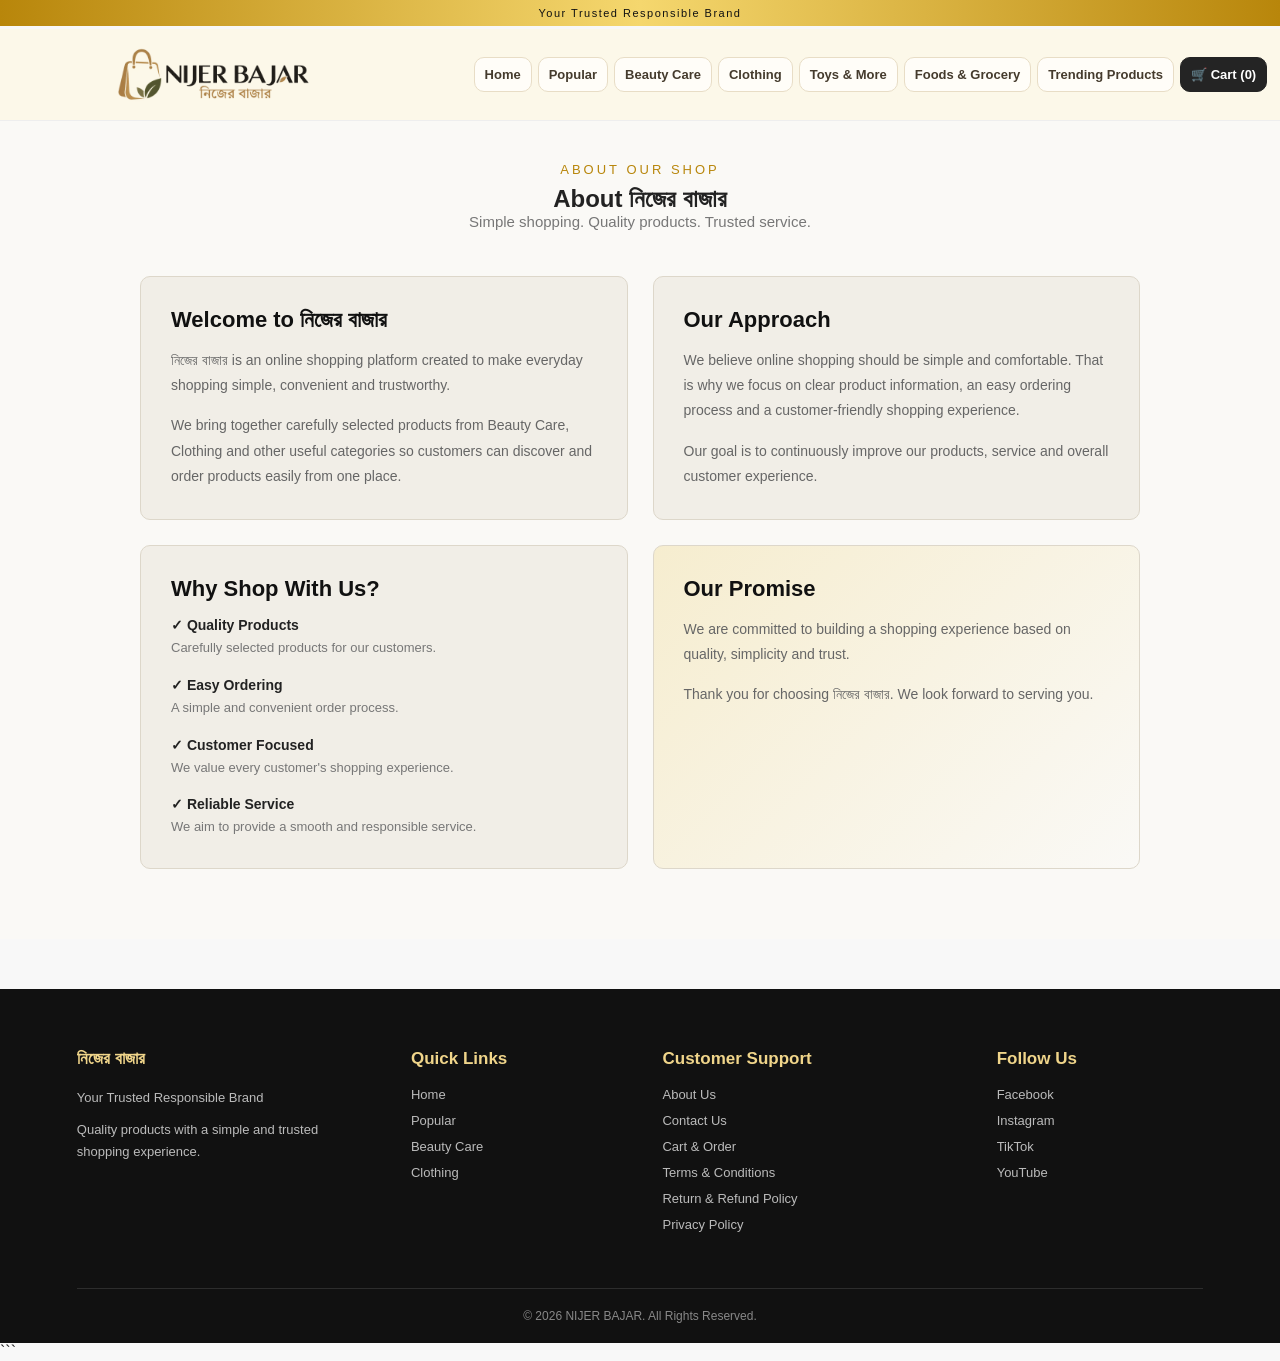
==== about.html @ 58753ac5 "add nijer bajar website files" ====
<!DOCTYPE html>
<html lang="bn">

<head>
    <meta charset="UTF-8">
    <meta name="viewport" content="width=device-width, initial-scale=1.0">

    <title>About Us | নিজের বাজার</title>

    <link rel="stylesheet" href="style.css">
</head>

<body>

    <!-- TOP TAGLINE -->

    <div class="top-tagline">
        Your Trusted Responsible Brand
    </div>


    <!-- HEADER -->

    <header class="header">

         
<a href="index.html" class="logo">
    <img src="images/logo.png" alt="Nijer Bajar Logo">
</a>

       
<nav class="nav">

    <a href="index.html">Home</a>

    <a href="popular.html">Popular</a>

    <a href="beauty.html">Beauty Care</a>

    <a href="clothing.html">Clothing</a>

    <a href="toys.html">Toys & More</a>

    <a href="foods.html">Foods & Grocery</a>

    <a href="affiliate.html">Trending Products</a>

    <a href="cart.html" class="cart">
        🛒 Cart (0)
    </a>

</nav>


    </header>


    <!-- ABOUT PAGE -->

    <section class="about-page">

        <div class="section-title">

            <p>ABOUT OUR SHOP</p>

            <h1>About নিজের বাজার</h1>

            <span>
                Simple shopping. Quality products. Trusted service.
            </span>

        </div>


        <div class="about-container">


            <!-- ABOUT INTRO -->

            <div class="about-card">

                <h2>Welcome to নিজের বাজার</h2>

                <p>
                    নিজের বাজার is an online shopping platform created
                    to make everyday shopping simple, convenient and
                    trustworthy.
                </p>

                <p>
                    We bring together carefully selected products from
                    Beauty Care, Clothing and other useful categories
                    so customers can discover and order products
                    easily from one place.
                </p>

            </div>


            <!-- OUR APPROACH -->

            <div class="about-card">

                <h2>Our Approach</h2>

                <p>
                    We believe online shopping should be simple and
                    comfortable. That is why we focus on clear product
                    information, an easy ordering process and a
                    customer-friendly shopping experience.
                </p>

                <p>
                    Our goal is to continuously improve our products,
                    service and overall customer experience.
                </p>

            </div>


            <!-- WHY SHOP WITH US -->

            <div class="about-card">

                <h2>Why Shop With Us?</h2>

                <div class="about-points">

                    <div>
                        <strong>✓ Quality Products</strong>
                        <span>
                            Carefully selected products for our customers.
                        </span>
                    </div>

                    <div>
                        <strong>✓ Easy Ordering</strong>
                        <span>
                            A simple and convenient order process.
                        </span>
                    </div>

                    <div>
                        <strong>✓ Customer Focused</strong>
                        <span>
                            We value every customer's shopping experience.
                        </span>
                    </div>

                    <div>
                        <strong>✓ Reliable Service</strong>
                        <span>
                            We aim to provide a smooth and responsible service.
                        </span>
                    </div>

                </div>

            </div>


            <!-- OUR PROMISE -->

            <div class="about-card about-highlight">

                <h2>Our Promise</h2>

                <p>
                    We are committed to building a shopping experience
                    based on quality, simplicity and trust.
                </p>

                <p>
                    Thank you for choosing নিজের বাজার.
                    We look forward to serving you.
                </p>

            </div>


        </div>

    </section>


    <!-- FOOTER -->

    <footer class="footer">

        <div class="footer-container">


            <!-- BRAND -->

            <div class="footer-column">

                <h3>নিজের বাজার</h3>

                <p>
                    Your Trusted Responsible Brand
                </p>

                <p>
                    Quality products with a simple and
                    trusted shopping experience.
                </p>

            </div>


            <!-- QUICK LINKS -->

            <div class="footer-column">

                <h3>Quick Links</h3>

                <a href="index.html">
                    Home
                </a>

                <a href="popular.html">
                    Popular
                </a>

                <a href="beauty.html">
                    Beauty Care
                </a>

                <a href="clothing.html">
                    Clothing
                </a>

            </div>


            <!-- CUSTOMER SUPPORT -->

            <div class="footer-column">

                <h3>Customer Support</h3>

                <a href="about.html">
                    About Us
                </a>

                <a href="contact.html">
                    Contact Us
                </a>

                <a href="cart.html">
                    Cart & Order
                </a>

                <a href="terms.html">
                    Terms & Conditions
                </a>

                <a href="return-refund.html">
                    Return & Refund Policy
                </a>

                <a href="privacy.html">
    Privacy Policy
</a>

            </div>


            <!-- FOLLOW US -->

            <div class="footer-column">

                <h3>Follow Us</h3>

                <a href="#" target="_blank">
                    Facebook
                </a>

                <a href="#" target="_blank">
                    Instagram
                </a>

                <a href="#" target="_blank">
                    TikTok
                </a>

                <a href="#" target="_blank">
                    YouTube
                </a>

            </div>


        </div>


        <!-- FOOTER BOTTOM -->

        <div class="footer-bottom">

            <p>
                © 2026 NIJER BAJAR. All Rights Reserved.
            </p>

        </div>

    </footer>


    <!-- ABOUT PAGE CSS -->

    <style>

        .about-page {
            padding: 70px 6%;
            background: #faf9f6;
            min-height: 70vh;
        }

        .about-container {
            max-width: 1000px;
            margin: 0 auto;

            display: grid;
            grid-template-columns: repeat(2, 1fr);
            gap: 25px;
        }

        .about-card {
            background: #f1eee7;
            border: 1px solid #ddd7ca;
            border-radius: 10px;
            padding: 30px;
        }

        .about-card h2 {
            margin: 0 0 15px;
            color: #111111;
            font-size: 22px;
        }

        .about-card p {
            color: #666666;
            font-size: 14px;
            line-height: 1.8;
            margin: 0 0 15px;
        }

        .about-card p:last-child {
            margin-bottom: 0;
        }

        .about-points {
            display: flex;
            flex-direction: column;
            gap: 18px;
        }

        .about-points div {
            display: flex;
            flex-direction: column;
            gap: 5px;
        }

        .about-points strong {
            color: #222222;
            font-size: 14px;
        }

        .about-points span {
            color: #777777;
            font-size: 13px;
            line-height: 1.6;
        }

        .about-highlight {
            background: linear-gradient(
                135deg,
                #f6edcf,
                #faf9f6
            );
        }

        @media (max-width: 700px) {

            .about-page {
                padding: 50px 4%;
            }

            .about-container {
                grid-template-columns: 1fr;
                gap: 15px;
            }

            .about-card {
                padding: 22px;
            }

            .about-card h2 {
                font-size: 19px;
            }

        }

    </style>


</body>
</html>
```
---- style.css ----
/* =========================
   BASIC
========================= */

* {
    margin: 0;
    padding: 0;
    box-sizing: border-box;
}

html {
    scroll-behavior: smooth;
}

body {
    font-family: Arial, sans-serif;
    background: #f8f8f8;
    color: #222;
}


/* =========================
   HEADER
========================= */

.header {
    width: 100%;
   background: #fcf8e9;
    border-bottom: 1px solid #eeeeee;

    padding: 18px 1%;

    display: flex;
    align-items: center;
    justify-content: space-between;

   position: sticky;
top: 29px;
z-index: 1000;
}


/* SHOP NAME */

.logo {
    font-size: 28px;
    font-weight: 700;
    color: #111111;
    text-decoration: none;
    white-space: nowrap;
}

.logo span {
    display: block;

    font-size: 13px;
    font-weight: 400;

    color: #777777;

    margin-top: 2px;
}



/* =========================
   NAVIGATION - SOFT CARD STYLE
========================= */


.nav {
    display: flex;
    align-items: center;
    justify-content: flex-end;
    flex-wrap: nowrap;
    gap: 6px;
}

.nav a {
    display: inline-block;
    text-decoration: none;
    color: #453b2d;
    background: #fffdf8;
    border: 1px solid #e8ddc6;
    padding: 9px 10px;
    border-radius: 10px;
    font-size: 13px;
    font-weight: 600;
    white-space: nowrap;
    transition: all 0.3s ease;
}


.nav a:hover {
    background: #b8860b;
    color: #ffffff;
    border-color: #b8860b;

    transform: translateY(-2px);
    box-shadow: 0 5px 12px rgba(184,134,11,0.18);
}

/* CART BUTTON */

.nav a.cart {
    background: #242424;
    color: #ffffff !important;
    border-color: #242424;
}

.nav a.cart:hover {
    background: #b8860b;
    border-color: #b8860b;
}


/* =========================
   HERO
========================= */

.hero {
    min-height: 480px;
    margin: 25px 6%;
    border-radius: 18px;

    background:
        linear-gradient(
            90deg,
            rgba(0,0,0,0.75),
            rgba(0,0,0,0.25)
        ),
       url("images/banner.png") ;

    background-size: cover;
    background-position: center;

    display: flex;
    align-items: center;
    padding: 60px;
    overflow: hidden;
}

.hero-content {
    max-width: 560px;
    color: white;
}

.hero-small {
    font-size: 14px;
    letter-spacing: 3px;
    margin-bottom: 15px;
}

.hero h1 {
    font-size: 58px;
    line-height: 1.15;
    margin-bottom: 18px;
}

.hero-text {
    font-size: 18px;
    line-height: 1.6;
    margin-bottom: 28px;
}

/* SHOP BUTTON */

.hero-btn {
    display: inline-block;
    padding: 13px 28px;
    background: white;
    color: #111111;
    text-decoration: none;
    border-radius: 6px;
    font-weight: 600;
    transition: 0.3s;
}

.hero-btn:hover {
    background: #b8860b;
    color: white;
}


/* =========================
   POPULAR PRODUCTS
========================= */

.products-section {
    padding: 80px 6%;
    background: #faf9f6;
}

.section-title {
    text-align: center;
    margin-bottom: 45px;
}

.section-title p {
    color: #b8860b;
    font-size: 13px;
    letter-spacing: 3px;
    margin-bottom: 8px;
}

.section-title h2 {
    font-size: 38px;
    margin: 0 0 8px;
    color: #111111;
}

.section-title span {
    color: #777777;
    font-size: 15px;
}


/* PRODUCT GRID */

.product-grid {
    display: grid;
    grid-template-columns: repeat(4, 1fr);
    gap: 25px;
}


/* PRODUCT CARD */

.product-card {
    background: #EAF5FF;
    border: 1px solid #C5E1FA;
    border-radius: 10px;
    padding: 10px;
    overflow: hidden;
    transition: 0.3s;
}


.product-card:hover {
    transform: translateY(-5px);
    box-shadow: 0 10px 25px rgba(0, 0, 0, 0.10);
}

/* PRODUCT IMAGE */

.product-image {
    position: relative;
    width: 100%;
    aspect-ratio: 1 / 1;
    overflow: hidden;
    border-radius: 7px;
}

.product-image img {
    width: 100%;
    height: 100%;
    object-fit: cover;
    display: block;
}

.sale-badge {
    position: absolute;
    top: 10px;
    left: 10px;

    background: #111111;
    color: white;

    padding: 6px 10px;
    border-radius: 4px;

    font-size: 11px;
    font-weight: 600;
}


/* PRODUCT INFO */

.product-info {
    padding: 15px 5px 5px;
}

.product-category {
    color: #b8860b;
    font-size: 12px;
    margin: 0 0 6px;
}

.product-info h3 {
    color: #222222;
    font-size: 17px;
    margin: 0 0 8px;
}

.rating {
    color: #b8860b;
    font-size: 14px;
    letter-spacing: 2px;
    margin-bottom: 10px;
}


/* PRICE */

.price {
    display: flex;
    align-items: center;
    gap: 10px;
    margin-bottom: 15px;
}

.price span {
    color: #111111;
    font-size: 19px;
    font-weight: 700;
}

.price del {
    color: #999999;
    font-size: 13px;
}


/* PRODUCT BUTTONS */

.product-buttons {
    display: flex;
    gap: 8px;
}

.product-buttons button {
    flex: 1;
    padding: 10px 8px;
    border-radius: 5px;
    cursor: pointer;
    font-size: 12px;
    font-weight: 600;
    transition: 0.3s;
}


/* BUY NOW */

.buy-btn {
    background: #111111;
    color: white;
    border: 1px solid #111111;
}

.buy-btn:hover {
    background: #b8860b;
    border-color: #b8860b;
}


/* ADD TO CART */

.cart-btn {
    background: #e7dfcf;
    color: #111111;
    border: 1px solid #cfc4af;
}

.cart-btn:hover {
    background: #111111;
    color: white;
}


/* =========================
   TABLET
========================= */

@media (max-width: 1000px) {

    .product-grid {
        grid-template-columns: repeat(2, 1fr);
    }
}


/* =========================
   MOBILE
========================= */

@media (max-width: 768px) {

    .header {
        padding: 12px 3%;
        flex-wrap: wrap;
        justify-content: flex-start;
        gap: 10px;
    }

    .logo {
        width: 100%;
    }

    .logo img {
        width: 180px;
        height: 45px;
        object-fit: contain;
        display: block;
    }

    .nav {
        width: 100%;
        display: flex;
        align-items: center;
        justify-content: center;
        flex-wrap: wrap;
        gap: 8px;
    }

    .nav a {
        font-size: 13px;
        white-space: nowrap;
    }

    .cart {
        padding: 8px 10px;
    }

    .hero {
        min-height: 400px;
        margin: 18px 4%;
        padding: 35px 25px;
    }

    .hero h1 {
        font-size: 40px;
    }

    .hero-text {
        font-size: 15px;
    }
}

/* SMALL MOBILE */

@media (max-width: 600px) {

    .products-section {
        padding: 50px 4%;
    }

    .section-title h2 {
        font-size: 28px;
    }

    .product-grid {
        grid-template-columns: repeat(2, 1fr);
        gap: 12px;
    }

    .product-card {
        padding: 7px;
    }

    .product-info {
        padding: 10px 3px 3px;
    }

    .product-info h3 {
        font-size: 13px;
    }

    .price span {
        font-size: 15px;
    }

    .product-buttons {
        flex-direction: column;
    }
}

/* =========================
   CART PAGE
========================= */

.cart-page {
    padding: 70px 6%;
    background: #faf9f6;
    min-height: 70vh;
}

.cart-layout {
    display: grid;
    grid-template-columns: 1.2fr 1fr;
    gap: 25px;
    max-width: 1200px;
    margin: 0 auto;
}

.cart-items,
.customer-form,
.order-summary {
    background: #f1eee7;
    border: 1px solid #ddd7ca;
    border-radius: 10px;
    padding: 25px;
}

.cart-items h2,
.customer-form h2,
.order-summary h2 {
    margin-top: 0;
    color: #111111;
    font-size: 22px;
}


/* EMPTY CART */

.empty-cart {
    text-align: center;
    padding: 55px 20px;
}

.empty-cart-icon {
    font-size: 45px;
    margin-bottom: 15px;
}

.empty-cart h3 {
    margin: 0 0 8px;
    color: #222222;
}

.empty-cart p {
    color: #777777;
    font-size: 14px;
    margin-bottom: 25px;
}

.continue-btn {
    display: inline-block;
    background: #111111;
    color: white;
    text-decoration: none;
    padding: 11px 20px;
    border-radius: 5px;
    font-size: 13px;
    font-weight: 600;
}

.continue-btn:hover {
    background: #b8860b;
}


/* CUSTOMER FORM */

.customer-form {
    grid-column: 1 / 2;
}

.customer-form label {
    display: block;
    margin: 14px 0 7px;
    font-size: 13px;
    font-weight: 600;
    color: #333333;
}

.customer-form input,
.customer-form select,
.customer-form textarea {
    width: 100%;
    box-sizing: border-box;
    padding: 11px 12px;
    border: 1px solid #d5cec0;
    border-radius: 5px;
    background: white;
    font-family: inherit;
    font-size: 13px;
    outline: none;
}

.customer-form input:focus,
.customer-form select:focus,
.customer-form textarea:focus {
    border-color: #b8860b;
}

.form-heading {
    margin: 22px 0 10px;
    font-size: 16px;
    color: #222222;
}

.radio-option {
    display: flex !important;
    align-items: center;
    gap: 8px;
    font-weight: 500 !important;
    margin: 9px 0 !important;
}

.radio-option input {
    width: auto;
}


/* ORDER SUMMARY */

.order-summary {
    grid-column: 2 / 3;
    grid-row: 1 / 3;
    height: fit-content;
}

.summary-row,
.summary-total {
    display: flex;
    justify-content: space-between;
    align-items: center;
    padding: 13px 0;
    border-bottom: 1px solid #ddd7ca;
    font-size: 14px;
}

.summary-row span {
    color: #666666;
}

.summary-total {
    border-bottom: none;
    padding-top: 20px;
    font-size: 18px;
}

.summary-total strong {
    color: #111111;
    font-size: 21px;
}


/* CONFIRM ORDER */

.confirm-order-btn {
    width: 100%;
    margin-top: 15px;
    padding: 13px;
    background: #111111;
    color: white;
    border: none;
    border-radius: 5px;
    font-size: 14px;
    font-weight: 600;
    cursor: pointer;
    transition: 0.3s;
}

.confirm-order-btn:hover {
    background: #b8860b;
}


/* CART MOBILE */

@media (max-width: 768px) {

    .cart-page {
        padding: 50px 4%;
    }

    .cart-layout {
        grid-template-columns: 1fr;
    }

    .customer-form,
    .order-summary {
        grid-column: auto;
        grid-row: auto;
    }

    .cart-items,
    .customer-form,
    .order-summary {
        padding: 18px;
    }
}

/* Cart Product Layout */

.cart-product {
    position: relative;
    display: flex;
    justify-content: space-between;
    align-items: center;
    padding: 20px;
}

.cart-product-info {
    flex: 1;
}

.remove-cart-btn {
    margin-left: 20px;
    width: 32px;
    height: 32px;
    border: none;
    background: transparent;
    font-size: 28px;
    line-height: 1;
    cursor: pointer;
}


.top-tagline {
    width: 100%;
    box-sizing: border-box;

    text-align: center;

    font-size: 11px;
    font-weight: 400;
    letter-spacing: 1.5px;

    padding: 7px 10px;

    background: linear-gradient(
        90deg,
        #b8860b,
        #f5d76e,
        #b8860b
    );

    color: #111111;

    position: fixed;
    top: 0;
    left: 0;

    z-index: 2000;
}

/* =========================
   SUCCESS POPUP
========================= */

.success-modal {
    display: none;

    position: fixed;
    inset: 0;

    background: rgba(0, 0, 0, 0.45);

    align-items: center;
    justify-content: center;

    z-index: 5000;
}

.success-modal.show {
    display: flex;
}

.success-card {
    width: 90%;
    max-width: 400px;

    background: linear-gradient(
        135deg,
        #fff8df,
        #ffffff
    );

    border-radius: 18px;
    padding: 35px 25px;

    text-align: center;

    box-shadow: 0 20px 50px rgba(0,0,0,0.25);

    animation: successPop 0.3s ease;
}

.success-icon {
    width: 65px;
    height: 65px;

    margin: 0 auto 18px;

    display: flex;
    align-items: center;
    justify-content: center;

    border-radius: 50%;

    background: #d4a017;
    color: white;

    font-size: 35px;
    font-weight: bold;
}

.success-card h2 {
    margin: 0 0 10px;

    color: #222222;
    font-size: 22px;
}

.success-card p {
    margin: 0 0 25px;

    color: #666666;
    font-size: 14px;
}

.success-card button {
    padding: 11px 35px;

    border: none;
    border-radius: 7px;

    background: #111111;
    color: white;

    font-size: 14px;
    font-weight: 600;

    cursor: pointer;
}

.success-card button:hover {
    background: #b8860b;
}

@keyframes successPop {

    from {
        transform: scale(0.8);
        opacity: 0;
    }

    to {
        transform: scale(1);
        opacity: 1;
    }

}

/* =========================
   FOOTER
========================= */

.footer {
    background: #111111;
    color: white;
    padding: 60px 6% 0;
    margin-top: 50px;
}

.footer-container {
    max-width: 1200px;
    margin: 0 auto;

    display: grid;
    grid-template-columns: 1.4fr 1fr 1.4fr 1fr;
    gap: 45px;
}

.footer-column h3 {
    color: #f0d58a;
    font-size: 17px;
    margin: 0 0 18px;
}

.footer-column p {
    color: #bbbbbb;
    font-size: 13px;
    line-height: 1.7;
    margin: 0 0 10px;
}

.footer-column a {
    display: block;

    color: #bbbbbb;

    text-decoration: none;

    font-size: 13px;

    margin-bottom: 11px;

    transition: 0.3s;
}

.footer-column a:hover {
    color: #f0d58a;
}


/* FOOTER BOTTOM */

.footer-bottom {
    margin-top: 45px;

    padding: 20px 0;

    border-top: 1px solid #2d2d2d;

    text-align: center;
}

.footer-bottom p {
    margin: 0;

    color: #888888;

    font-size: 12px;
}


/* TABLET */

@media (max-width: 900px) {

    .footer-container {
        grid-template-columns: repeat(2, 1fr);
        gap: 35px;
    }

}


/* MOBILE */

@media (max-width: 500px) {

    .footer {
        padding: 45px 5% 0;
    }

    .footer-container {
        grid-template-columns: 1fr;
        gap: 25px;
    }

    .footer-bottom {
        margin-top: 30px;
    }

}

.logo {
    margin-left: 0px;
}

.logo img {
    width: 400px;
    height: 55px;
    object-fit: contain;
    display: block;
}

/* MOBILE LOGO - CENTER ALIGN */
@media (max-width: 768px) {
    .logo {
        margin-left: 0;
        width: 100%;
        text-align: center;
    }

    .logo img {
        width: 180px;
        height: 45px;
        object-fit: contain;
        display: block;
        margin-left: auto;
        margin-right: auto;
    }
}


/* MOBILE HEADER FIX */
@media (max-width: 768px) {

    .header {
        display: flex;
        flex-direction: column;
        align-items: center;
        justify-content: center;
        text-align: center;
    }

    .header .logo {
        display: flex;
        width: 100%;
        justify-content: center;
        align-items: center;
        margin: 0 auto;
    }

    .header .logo img {
        display: block;
        width: 180px;
        height: 45px;
        object-fit: contain;
        margin: 0 auto;
    }

.header .nav {
    width: 100%;
    display: grid;
    grid-template-columns: repeat(4, minmax(0, 1fr));
    gap: 6px;
    align-items: stretch;
}

.header .nav a {
    min-width: 0;
    padding: 8px 3px;
    font-size: 11px;
    line-height: 1.3;
    text-align: center;
    white-space: normal;
    overflow-wrap: break-word;
    display: flex;
    justify-content: center;
    align-items: center;
}

}


.whatsapp-order-btn {
    width: 100%;
    margin-top: 12px;
    padding: 13px;
    background: #25D366;
    color: #ffffff;
    border: none;
    border-radius: 5px;
    font-size: 14px;
    font-weight: 600;
    cursor: pointer;
}

.whatsapp-order-btn:hover {
    background: #128C7E;
}


/* =========================
   HOME BANNER SLIDER
========================= */

.hero {
    position: relative;
    isolation: isolate;
    background: none;
}

.hero-slides {
    position: absolute;
    inset: 0;
    z-index: 0;
}

.hero-slide {
    position: absolute;
    inset: 0;
    background-size: cover;
    background-position: center;
    opacity: 0;
    transition: opacity 1s ease-in-out;
}

.hero-slide.active {
    opacity: 1;
}

/* Dark overlay for readable text */

.hero::before {
    content: "";
    position: absolute;
    inset: 0;
    z-index: 1;
    background: linear-gradient(
        90deg,
        rgba(0, 0, 0, 0.55),
        rgba(0, 0, 0, 0.02)
    );
    pointer-events: none;
}

.hero-content {
    position: relative;
    z-index: 2;
}
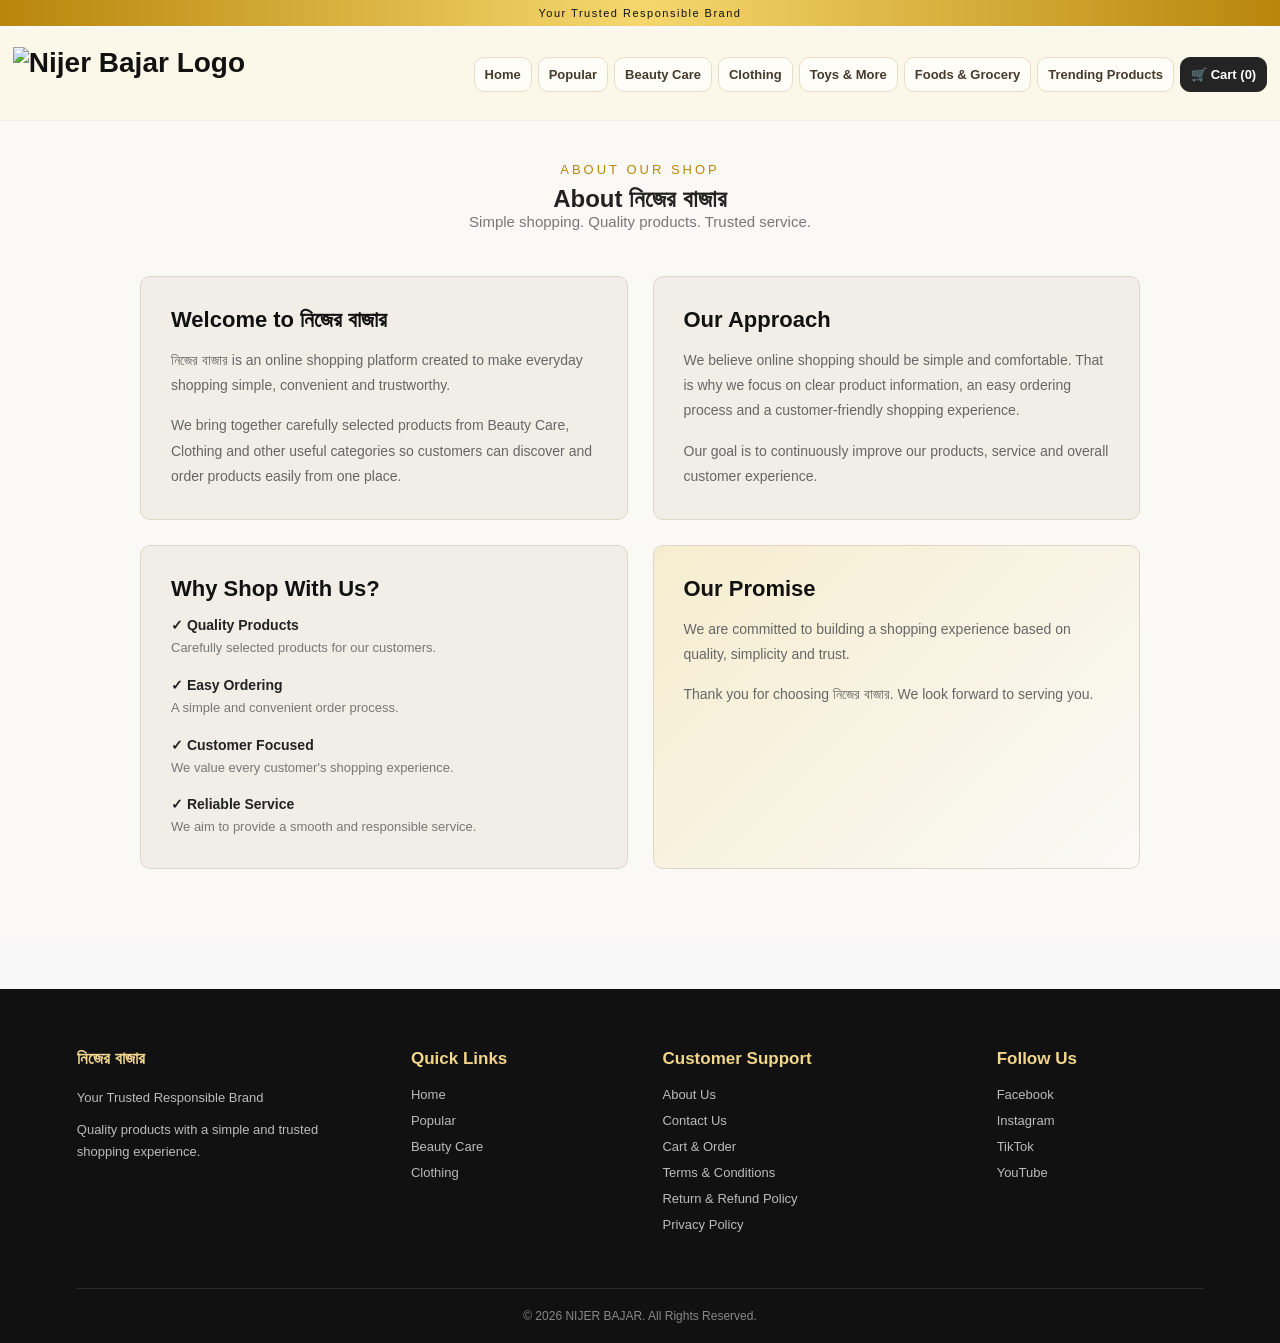
==== commit 2d8c5c27: "upadate verson 2" ====
--- a/about.html
+++ b/about.html
@@ -26,7 +26,7 @@
 
          
 <a href="index.html" class="logo">
-    <img src="images/logo.png" alt="Nijer Bajar Logo">
+    <img src="images/logo.webp" alt="Nijer Bajar Logo">
 </a>
 
        
@@ -408,4 +408,4 @@
 
 </body>
 </html>
-```
+
--- a/style.css
+++ b/style.css
@@ -20,24 +20,40 @@
 
 
 /* =========================
-   HEADER
+   HEADER - DESKTOP & MOBILE
 ========================= */
 
 .header {
     width: 100%;
-   background: #fcf8e9;
+    background: #fcf8e9;
     border-bottom: 1px solid #eeeeee;
-
     padding: 18px 1%;
 
     display: flex;
     align-items: center;
     justify-content: space-between;
 
-   position: sticky;
-top: 29px;
-z-index: 1000;
-}
+    /* Desktop: Sticky Header */
+    position: sticky;
+    top: 29px;
+    z-index: 1000;
+}
+
+/* =========================
+   MOBILE HEADER
+========================= */
+
+@media (max-width: 768px) {
+
+    .header {
+        /* Mobile: Normal Scrolling */
+        position: relative;
+        top: auto;
+    }
+
+}
+
+
 
 
 /* SHOP NAME */
@@ -436,43 +452,68 @@
     }
 }
 
-/* SMALL MOBILE */
+
+/* =========================
+   SMALL MOBILE - PRODUCT CARDS
+========================= */
 
 @media (max-width: 600px) {
 
     .products-section {
-        padding: 50px 4%;
+        padding: 40px 5%;
     }
 
     .section-title h2 {
         font-size: 28px;
     }
 
+    /* One product card per row */
     .product-grid {
-        grid-template-columns: repeat(2, 1fr);
-        gap: 12px;
+        grid-template-columns: minmax(0, 1fr);
+        gap: 20px;
     }
 
     .product-card {
-        padding: 7px;
+        padding: 12px;
+        border-radius: 12px;
+    }
+
+    /* Large square product image */
+    .product-image {
+        width: 100%;
+        aspect-ratio: 1 / 1;
+    }
+
+    .product-image img {
+        width: 100%;
+        height: 100%;
+        object-fit: cover;
     }
 
     .product-info {
-        padding: 10px 3px 3px;
+        padding: 15px 5px 8px;
     }
 
     .product-info h3 {
+        font-size: 18px;
+    }
+
+    .price span {
+        font-size: 21px;
+    }
+
+    /* Buttons side by side */
+    .product-buttons {
+        flex-direction: row;
+        gap: 10px;
+    }
+
+    .product-buttons button {
+        padding: 13px 8px;
         font-size: 13px;
     }
-
-    .price span {
-        font-size: 15px;
-    }
-
-    .product-buttons {
-        flex-direction: column;
-    }
-}
+}
+
 
 /* =========================
    CART PAGE
@@ -500,6 +541,9 @@
     border-radius: 10px;
     padding: 25px;
 }
+.cart-items {
+    align-self: start;
+}
 
 .cart-items h2,
 .customer-form h2,
@@ -514,8 +558,9 @@
 
 .empty-cart {
     text-align: center;
-    padding: 55px 20px;
-}
+    padding: 10px 6px;
+}
+
 
 .empty-cart-icon {
     font-size: 45px;
@@ -1095,3 +1140,145 @@
     position: relative;
     z-index: 2;
 }
+
+
+/* MOBILE FOOTER - 2 COLUMNS */
+
+@media (max-width: 768px) {
+
+    .footer-container {
+        display: grid;
+        grid-template-columns: repeat(2, minmax(0, 1fr));
+        gap: 25px 15px;
+        align-items: start;
+    }
+
+    .footer-column {
+        min-width: 0;
+    }
+
+    .footer-column h3 {
+        font-size: 15px;
+        line-height: 1.4;
+    }
+
+    .footer-column p,
+    .footer-column a {
+        font-size: 12px;
+        line-height: 1.6;
+        overflow-wrap: break-word;
+    }
+
+}
+
+/* MY ORDERS - FULL WIDTH CARD */
+
+.my-orders-link {
+    grid-column: 1;
+    width: 100%;
+    margin: 0;
+}
+
+.my-orders-link a {
+    display: block;
+    box-sizing: border-box;
+    width: 100%;
+    padding: 17px 22px;
+    background: #f1eee7;
+    border: 1px solid #ddd7ca;
+    border-radius: 10px;
+    color: #111;
+    font-size: 18px;
+    font-weight: 600;
+    text-decoration: none;
+}
+
+.my-orders-link a:hover {
+    background: #e9e3d7;
+}
+
+@media (max-width: 768px) {
+    .my-orders-link {
+        grid-column: 1;
+    }
+}
+
+/* TOP MOBILE MENU */
+
+.top-menu-btn,
+.top-mobile-nav {
+    display: none;
+}
+
+@media (max-width: 768px) {
+
+    /* Keep the gold bar fixed */
+    .top-tagline {
+        height: 41px;
+        display: flex;
+        align-items: center;
+        justify-content: center;
+        padding: 0 50px 0 12px;
+        z-index: 2000;
+    }
+
+    .top-tagline span {
+        font-size: 12px;
+        letter-spacing: 1px;
+    }
+
+    /* Menu icon inside gold bar */
+    .top-menu-btn {
+        display: block;
+        position: absolute;
+        right: 12px;
+        top: 50%;
+        transform: translateY(-50%);
+        background: transparent;
+        border: none;
+        color: #111;
+        font-size: 25px;
+        cursor: pointer;
+    }
+
+    /* Move logo below fixed bar */
+    .header {
+        position: relative;
+        top: auto;
+        margin-top: 41px;
+    }
+
+    /* Dropdown navigation */
+    .top-mobile-nav {
+        display: none;
+        position: fixed;
+        top: 41px;
+        left: 0;
+        width: 100%;
+        max-height: calc(100dvh - 41px);
+        overflow-y: auto;
+        background: #fcf8e9;
+        padding: 12px;
+        z-index: 1999;
+        box-shadow: 0 8px 18px rgba(0,0,0,0.12);
+    }
+
+    .top-mobile-nav.open {
+        display: grid;
+        grid-template-columns: repeat(2, minmax(0, 1fr));
+        gap: 8px;
+    }
+
+    .top-mobile-nav a {
+        display: block;
+        text-align: center;
+        text-decoration: none;
+        padding: 12px 6px;
+        background: #fffdf8;
+        border: 1px solid #e8ddc6;
+        border-radius: 9px;
+        color: #453b2d;
+        font-size: 13px;
+        font-weight: 600;
+    }
+}
